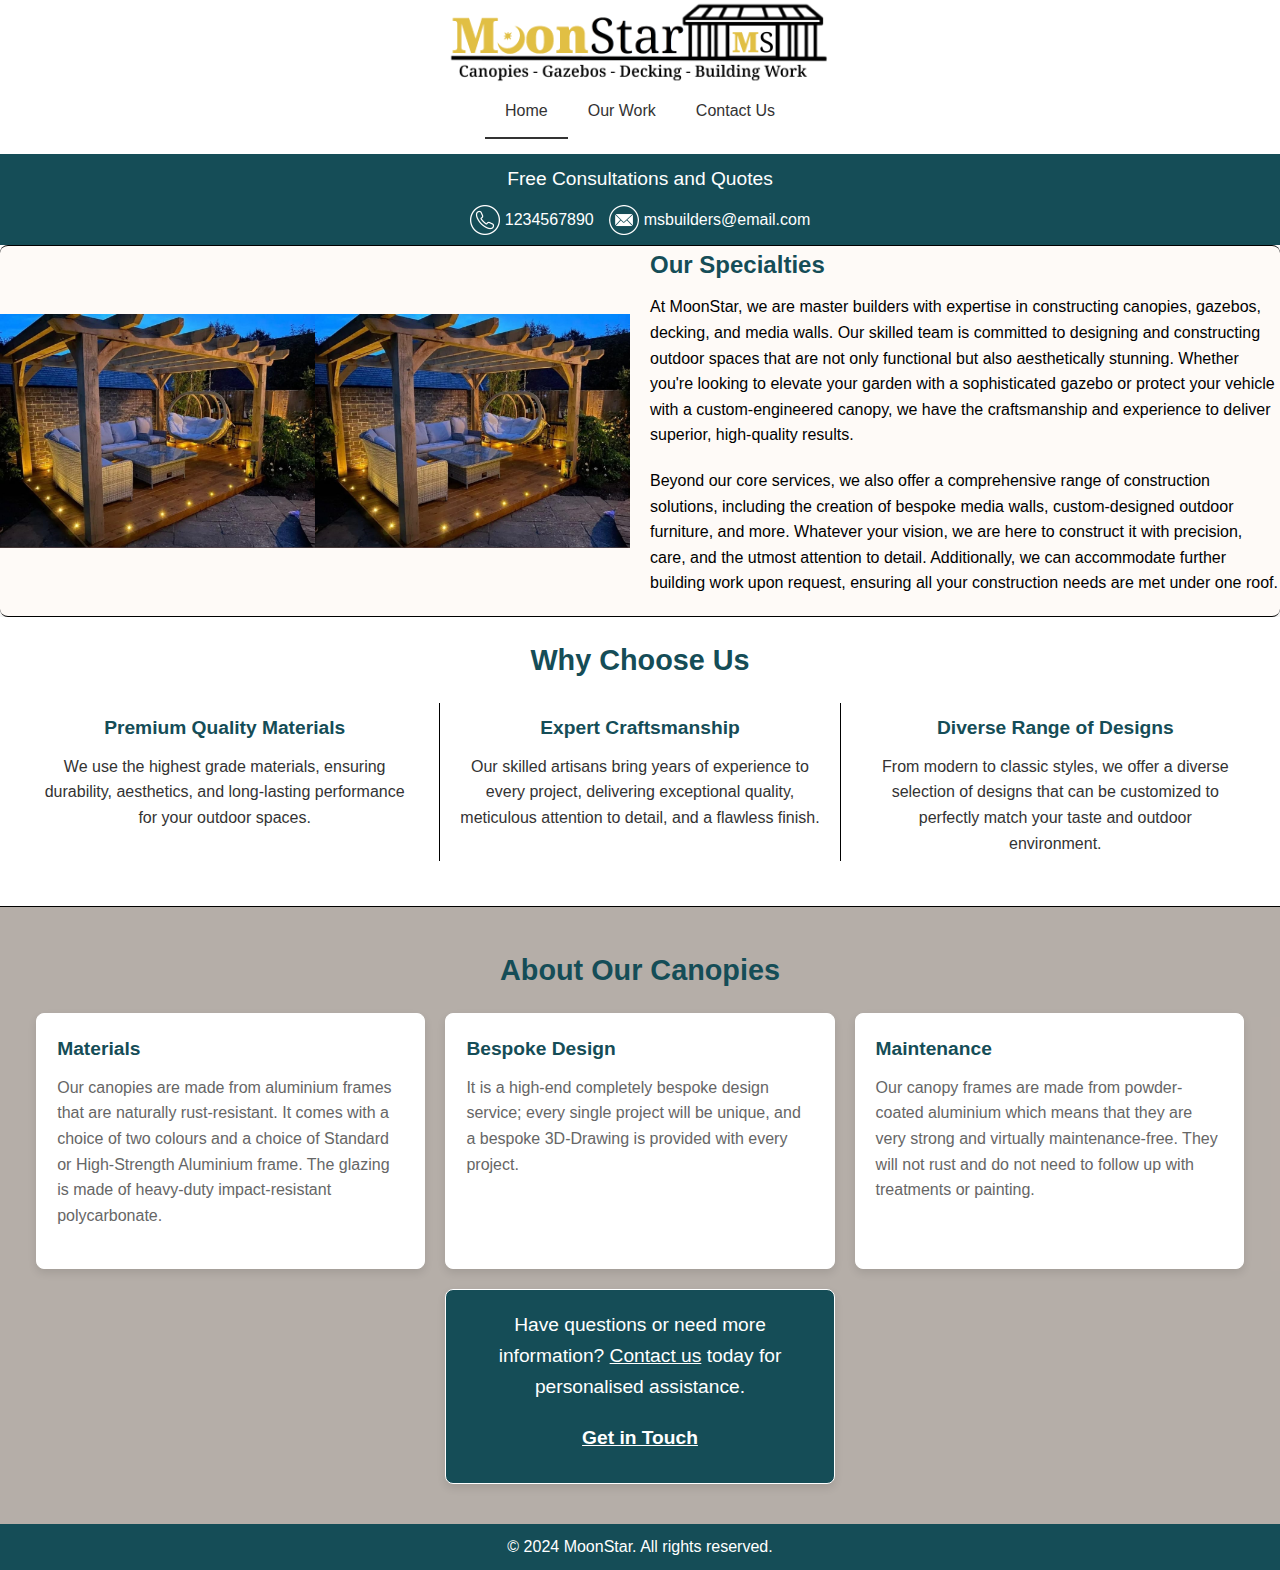
==== index.html @ 22073cf4 "initial-commit" ====
<!DOCTYPE html>
<html lang="en">
<head>
    <meta charset="UTF-8">
    <meta name="viewport" content="width=device-width, initial-scale=1.0">
    <title>CompanyName - Builders Specializing in Outdoor Spaces</title>
        <link rel="stylesheet" href="styles.css">

</head>
<body>

    <!-- Logo -->
    <div class="logo">
        <img src="nobg-logo.png" alt="CompanyName Logo" class="desktop">
        <img src="nobg-logo.png" alt="CompanyName Mobile Logo" class="mobile">
    </div>

    <!-- Navigation Bar -->
    <div class="navbar">
        <div class="navbar-links">
            <a href="index.html" class="active">Home</a>
            <a href="our-work.html">Our Work</a>
            <a href="contact-us.html">Contact Us</a>
        </div>
    </div>

<!-- quotes Bar -->
<div class="quotes-bar">
    <h3>Free Consultations and Quotes</h3>
    <div class="contact-info">
        <div class="contact-item">
            <img src="phone-icon-white.png" alt="Call Icon">
            <span class="contact-text">1234567890</span>
        </div>
        <div class="contact-item">
            <img src="email-icon-white.png" alt="Email Icon">
            <span class="contact-text">msbuilders@email.com</span>
        </div>
    </div>
</div>

<div class="info-bar">
    <div class="info-bar-images">
        <div class="info-bar-image">
            <img src="eveningpergola.png" alt="Image 1 Description">
        </div>
        <div class="info-bar-image">
            <img src="eveningpergola.png" alt="Image 2 Description">
        </div>
    </div>
    <div class="info-bar-text">
<h3>Our Specialties</h3>
<p>At MoonStar, we are master builders with expertise in constructing canopies, gazebos, decking, and media walls. Our skilled team is committed to designing and constructing outdoor spaces that are not only functional but also aesthetically stunning. Whether you're looking to elevate your garden with a sophisticated gazebo or protect your vehicle with a custom-engineered canopy, we have the craftsmanship and experience to deliver superior, high-quality results.</p>
<p>Beyond our core services, we also offer a comprehensive range of construction solutions, including the creation of bespoke media walls, custom-designed outdoor furniture, and more. Whatever your vision, we are here to construct it with precision, care, and the utmost attention to detail. Additionally, we can accommodate further building work upon request, ensuring all your construction needs are met under one roof.</p>

    </div>
</div>


<!-- Why Choose Us Bar -->
<div class="why-choose-us-bar">
    <h2>Why Choose Us</h2>
    <div class="why-choose-us-boxes">
        <div class="box">
            <h3>Premium Quality Materials</h3>
            <p>We use the highest grade materials, ensuring durability, aesthetics, and long-lasting performance for your outdoor spaces.</p>
        </div>
        <div class="box">
            <h3>Expert Craftsmanship</h3>
            <p>Our skilled artisans bring years of experience to every project, delivering exceptional quality, meticulous attention to detail, and a flawless finish.</p>
        </div>
        <div class="box">
            <h3>Diverse Range of Designs</h3>
            <p>From modern to classic styles, we offer a diverse selection of designs that can be customized to perfectly match your taste and outdoor environment.</p>
        </div>
    </div>
</div> 

<!-- About Our Canopies Bar -->
<div class="about-canopies-bar">
    <h2>About Our Canopies</h2>
    <div class="about-canopies-content">
        <div class="about-canopies-box">
            <h3>Materials</h3>
            <p>Our canopies are made from aluminium frames that are naturally rust-resistant. It comes with a choice of two colours and a choice of Standard or High-Strength Aluminium frame. The glazing is made of heavy-duty impact-resistant polycarbonate.
			</p>
        </div>
        <div class="about-canopies-box">
            <h3>Bespoke Design</h3>
            <p>It is a high-end completely bespoke design service; every single project will be unique, and a bespoke 3D-Drawing is provided with every project.</p>
        </div>
        <div class="about-canopies-box">
            <h3>Maintenance</h3>
            <p>Our canopy frames are made from powder-coated aluminium which means that they are very strong and virtually maintenance-free. They will not rust and do not need to follow up with treatments or painting.
			</p>
        </div>
		<div class="contact-canopies-box" href="contact-us.html">
            <p>Have questions or need more information? <a href="contact-us.html">Contact us</a> today for personalised assistance.</p>
			<h3> <a href="contact-us.html">Get in Touch</a></h3>
        </div>
    </div>
</div>


    <!-- Footer -->
    <div class="footer">
        &copy; 2024 MoonStar. All rights reserved.
    </div>

    <script>
document.addEventListener("DOMContentLoaded", function() {
    var navLinks = document.querySelectorAll('.navbar a');
    var currentPage = window.location.href;

    navLinks.forEach(function(link) {
        if (link.href === currentPage) {
            link.classList.add('active');
        } else {
            link.classList.remove('active');
        }
    });

    // Optionally, handle the click event to update the active link
    navLinks.forEach(function(link) {
        link.addEventListener('click', function() {
            navLinks.forEach(function(link) {
                link.classList.remove('active');
            });
            this.classList.add('active');
        });
    });
});

    </script>

</body>
</html>
---- styles.css ----
/* Basic reset */
* {
    margin: 0;
    padding: 0;
    box-sizing: border-box;
}

/* Body styles */
body {
    font-family: Arial, sans-serif;
    line-height: 1.6;
    background-color: #fff;
    color: #333;
}

/* Logo styling */
.logo {
    display: flex;
    justify-content: center;
    align-items: center;
    background-color: #fff;
    /* Removed padding and margin adjustments */
}

.logo img.desktop {
	width: 30%;
    height: auto; /* Maintain aspect ratio */
    display: block; /* Show desktop logo by default */
}

.logo img.mobile {
	width:80%;
    display: none; /* Hide mobile logo by default */
}

/* Mobile logo styling */
@media (max-width: 600px) {
    .logo img.desktop {
        display: none; /* Hide desktop logo on mobile */
    }

    .logo img.mobile {
        display: block; /* Show mobile logo on mobile */
    }

    .navbar-toggle {
        display: none; /* Ensure mobile toggle button is not shown */
    }

    .navbar-links {
        display: flex; /* Ensure navbar links are always displayed */
        flex-direction: row; /* Align links in a row */
        justify-content: center; /* Center align links */
        width: 100%; /* Full width */
        border-top: none; /* Remove border for mobile view */
    }
}

/* Navbar styling */
.navbar {
    background-color: #fff;
    color: #333;
    /* Removed padding and margin-top adjustments */
    text-align: center;
    position: relative;
    padding-bottom: 15px; /* Added padding to the bottom of the navbar */
}

.navbar-toggle {
    display: none; /* Hide the toggle button by default */
    background-color: #000;
    color: #fff;
    border: none;
    font-size: 20px;
    cursor: pointer;
}

#page-label {
    font-size: 1rem;
    color: #333;
    margin-left: 10px;
}

.navbar-links {
    display: flex;
    justify-content: center;
}

.navbar a {
    color: #333;
    padding: 14px 20px;
    text-decoration: none;
    text-align: center;
    display: inline-block;
    border-bottom: 2px solid transparent; /* Default border */
}

.navbar a.active {
    border-bottom: 2px solid #333; /* Underline color for active link */
    color: #333; /* Ensure text color remains */
}

.navbar a:hover {
    background-color: #f0f0f0; /* Light grey hover effect */
    color: #333;
}

/* Quotes Bar Styling */
.quotes-bar {
    background-color: #154d57;
    color: #fff;
    text-align: center;
    padding: 10px 0;
    font-size: 1.2rem; /* Adjust font size as needed */
}

.quotes-bar h3 {
    margin: 0; /* Remove margin to center text */
    font-size: 1.2rem; /* Adjust font size */
    font-weight: normal; /* Use normal weight for text */
}

.contact-info {
    display: flex; /* Align contact items side by side */
    justify-content: center; /* Center align contact items */
    gap: 15px; /* Space between items */
    margin-top: 10px; /* Space above contact info */
}

.contact-item {
    display: flex; /* Align icon and text */
    align-items: center; /* Center items vertically */
    gap: 5px; /* Space between icon and text */
}

.contact-item img {
    width: 30px; /* Adjust width for the icon images */
    height: 30px; /* Adjust height for the icon images */
}

.contact-text {
    font-size: 1rem; /* Font size for contact text */
}

/* Main content styling */
.container {
    padding: 20px;
    max-width: 1000px;
    margin: auto;
    color: #333;
}

h1 {
    margin-bottom: 20px;
    font-size: 2.5rem;
    text-align: center;
    color: #D4AF37;
}

p {
    margin-bottom: 20px;
    font-size: 1.1rem;
    color: #666;
}

/* Footer styling */
.footer {
    background-color: #154d57;
    color: #fff;
    text-align: center;
    padding: 10px 0;
    width: 100%;
    bottom: 0;
}
.info-bar {
    display: flex;
    align-items: center;
    background-color: #fefaf7;
    color: #333;
    border-top: 1px solid #000;
	border-bottom: 1px solid #000;
	border-radius: 8px;
	box-shadow: 0 4px 8px rgba(0, 0, 0, 0.1);
    overflow: hidden; /* Ensure no overflow from images */
}

.info-bar-images {
    display: flex;
    flex: 1;
}

.info-bar-image {
    flex: 1;
    overflow: hidden; /* Hide overflow to crop images */
}

.info-bar-image img {
    width: 100%;
    height: 100%;
    object-fit: cover; /* Cover the entire area */
}

.info-bar-text {
    flex: 1;
    padding-left: 20px;
}

.info-bar-text h3 {
    font-size: 1.5rem;
    margin-bottom: 10px;
    color: #154d57;
}

.info-bar-text p {
    font-size: 1rem;
    color: #000;
}

/* Mobile view adjustments */
@media (max-width: 600px) {
    .info-bar {
        flex-direction: column;
        text-align: center;
    }

    .info-bar-text {
        order: 1; /* Ensure text comes first */
        padding: 20px;
    }
    
    .info-bar-images {
        order: 2; /* Ensure images come after the text */
        flex-direction: column;
    }

    .info-bar-image {
        margin-bottom: 10px; /* Add space between the two images */
    }

    .info-bar-image img {
        height: auto; /* Maintain aspect ratio on mobile */
        object-fit: contain; /* Contain within the given space */
    }
}



/* Why Choose Us Bar Styling */
.why-choose-us-bar {
    background-color: #fff;
    color: #154d57;
    padding: 20px 0; /* Add padding for spacing */
    text-align: center;
    border-bottom: 1px solid #000; /* Fine border below the entire bar */
}

.why-choose-us-bar h2 {
    font-size: 1.8rem;
    margin-bottom: 20px;
    color: #154d57; /* Title color */
}

.why-choose-us-boxes {
    display: flex;
    justify-content: space-around; /* Evenly space the boxes */
    align-items: flex-start; /* Align the top of the boxes */
    padding: 0 20px; /* Add padding for better spacing */
}

.box {
    flex: 1; /* Each box takes equal space */
    margin: 0 10px; /* Add margin between boxes */
    text-align: center; /* Center-align the text */
    padding: 10px; /* Add padding inside the box */
}

.box h3 {
    font-size: 1.2rem;
    margin-bottom: 10px;
    color: #154d57; /* Subheading color */
}

.box p {
    font-size: 1rem;
    color: #333; /* Text color */
}

/* Fine black borders around the middle box */
.box:nth-child(2) {
    border-left: 1px solid #000; /* Fine border on the left side */
    border-right: 1px solid #000; /* Fine border on the right side */
    padding-left: 15px; /* Add padding to keep text away from the border */
    padding-right: 15px; /* Add padding to keep text away from the border */
}

/* Mobile view adjustments */
@media (max-width: 600px) {
    .why-choose-us-boxes {
        flex-direction: column; /* Stack boxes vertically */
        align-items: center; /* Center align the boxes */
    }

    .box {
        margin-bottom: 20px; /* Add space between stacked boxes */
        text-align: center; /* Center text in mobile view */
    }

    /* Remove borders around the middle box in mobile view */
    .box:nth-child(2) {
        border-left: none;
        border-right: none;
    }
}


.about-canopies-bar {
    background-color: #e3dad2;
    background-size: cover; /* Ensure background covers the entire container */
    background-position: center; /* Center the background image */
    padding: 40px 20px; /* Add padding around the section */
    position: relative;
    color: #154d57; /* Text color */
    text-align: center;
}

.about-canopies-bar::before {
    content: "";
    position: absolute;
    top: 0;
    left: 0;
    width: 100%;
    height: 100%;
    background: rgba(0, 0, 0, 0.2); /* 20% opacity black overlay */
    z-index: 1; /* Place overlay behind text */
}

.about-canopies-bar h2 {
    font-size: 1.8rem;
    margin-bottom: 20px;
    position: relative;
    z-index: 2; /* Ensure text is above the overlay */
	color: 
}

.about-canopies-content {
    display: flex;
    justify-content: center;
    gap: 20px; /* Space between the boxes */
    flex-wrap: wrap; /* Wrap boxes on smaller screens */
    position: relative;
    z-index: 2; /* Ensure boxes are above the overlay */
}

.about-canopies-box {
    background-color: #fff; /* White background for the boxes */
    color: #000; /* Black text color */
    border: 1px solid #000; /* Fine black border around each box */
    padding: 20px; /* Padding inside each box */
    width: calc(33% - 20px); /* Three boxes side by side with some margin */
    box-sizing: border-box; /* Include padding and border in width calculation */
    text-align: left; /* Align text to the left within each box */
	border: 1px solid #fff;
	border-radius: 8px;
    box-shadow: 0 4px 8px rgba(0, 0, 0, 0.1);
}

.contact-canopies-box {
    background-color: #154d57; /* White background for the boxes */
    color: #000; /* Black text color */
    border: 1px solid #000; /* Fine black border around each box */
    padding: 20px; /* Padding inside each box */
    width: calc(33% - 20px); /* Three boxes side by side with some margin */
    box-sizing: border-box; /* Include padding and border in width calculation */
    text-align: left; /* Align text to the left within each box */
	border: 1px solid #fff;
	border-radius: 8px;
    box-shadow: 0 4px 8px rgba(0, 0, 0, 0.1);
}

.contact-canopies-box h3 {
    font-size: 1.2rem;
    margin-bottom: 10px;
	text-align: center;
	color: #fff;
}
.contact-canopies-box p{
    font-size: 1.2rem;
	text-align: center;
	color: #fff;
}

.contact-canopies-box a {
    color: #ffffff; /* Set the link color to white */
    text-decoration: underline; /* Underline the text */
}


.about-canopies-box h3 {
    font-size: 1.2rem;
    margin-bottom: 10px;
	color: #154d57;
}

.about-canopies-box p {
    font-size: 1rem;
}

/* Mobile view adjustments */
@media (max-width: 600px) {
    .about-canopies-content {
        flex-direction: column; /* Stack boxes vertically on small screens */
        align-items: center; /* Center align the boxes */
    }

    .about-canopies-box {
        width: 90%; /* Make boxes wider on smaller screens */
        margin-bottom: 20px; /* Space between stacked boxes */
    }
	
	.contact-canopies-box {
        width: 90%; /* Make boxes wider on smaller screens */
        margin-bottom: 20px; /* Space between stacked boxes */
    }
}

        /* New Gallery Styles */
        .gallery-bar {
            padding: 20px;
            background-color: #f9f9f9;
        }
        .gallery {
            display: grid;
            grid-template-columns: repeat(auto-fill, minmax(200px, 1fr));
            gap: 10px;
        }
        .gallery-item img {
            width: 100%;
            height: auto;
            display: block;
            border: 1px solid #ddd;
            border-radius: 4px;
        }
		
		
		
		 /* Gallery Styles */
        .gallery {
            display: grid;
            grid-template-columns: repeat(auto-fill, minmax(200px, 1fr));
            gap: 10px;
            padding: 20px;
        }

        .gallery-item img {
            width: 100%;
            height: auto;
            cursor: pointer;
            transition: transform 0.3s ease;
        }

        .gallery-item img:hover {
            transform: scale(1.05);
        }

        /* Lightbox Styles */
        .lightbox {
            display: none;
            position: fixed;
            z-index: 1000;
            left: 0;
            top: 0;
            width: 100%;
            height: 100%;
            overflow: auto;
            background-color: rgba(0, 0, 0, 0.8);
        }

        .lightbox-content {
            margin: auto;
            display: block;
            max-width: 90%;
            max-height: 80%;
        }

        .close {
            position: absolute;
            top: 15px;
            right: 35px;
            color: #f1f1f1;
            font-size: 40px;
            font-weight: bold;
            cursor: pointer;
        }

        .close:hover {
            color: #bbb;
            text-decoration: none;
            cursor: pointer;
        }

        #caption {
            margin: 0 auto;
            display: block;
            text-align: center;
            color: #ccc;
            padding: 10px;
        }
		
		
				/* Our Work Bar Styles */
.our-work-bar {
    text-align: center;
    padding: 20px;
    background-color: #fefaf7;
    margin: 0 0;
    border-radius: 8px;
    box-shadow: 0 4px 8px rgba(0, 0, 0, 0.1);
}

.our-work-bar h3 {
    font-size: 24px;
    margin-bottom: 10px;
    color: #333;
}

.our-work-bar p {
    font-size: 16px;
    margin-bottom: 20px;
    color: #666;
}

.social-icons {
    display: flex;
    justify-content: center;
    gap: 20px;
}

.social-icon {
    display: flex;
    align-items: center;
    justify-content: center;
    flex-direction: column;
    width: 100px;
    height: 100px;
    background-color: #fff;
    border: 2px solid #ddd;
    border-radius: 10px;
    text-decoration: none;
    color: #333;
    font-size: 14px;
    font-weight: bold;
    transition: transform 0.3s, background-color 0.3s, border-color 0.3s;
}

.social-icon img {
    width: 40px;
    height: 40px;
    margin-bottom: 10px;
}

.social-icon:hover {
    transform: translateY(-5px);
    background-color: #f0f0f0;
    border-color: #bbb;
}

/* Specific colors for each social icon */
.social-icon.facebook {
    color: #3b5998;
    border-color: #3b5998;
}

.social-icon.instagram {
    color: #e4405f;
    border-color: #e4405f;
}

.social-icon.twitter {
    color: #55acee;
    border-color: #55acee;
}
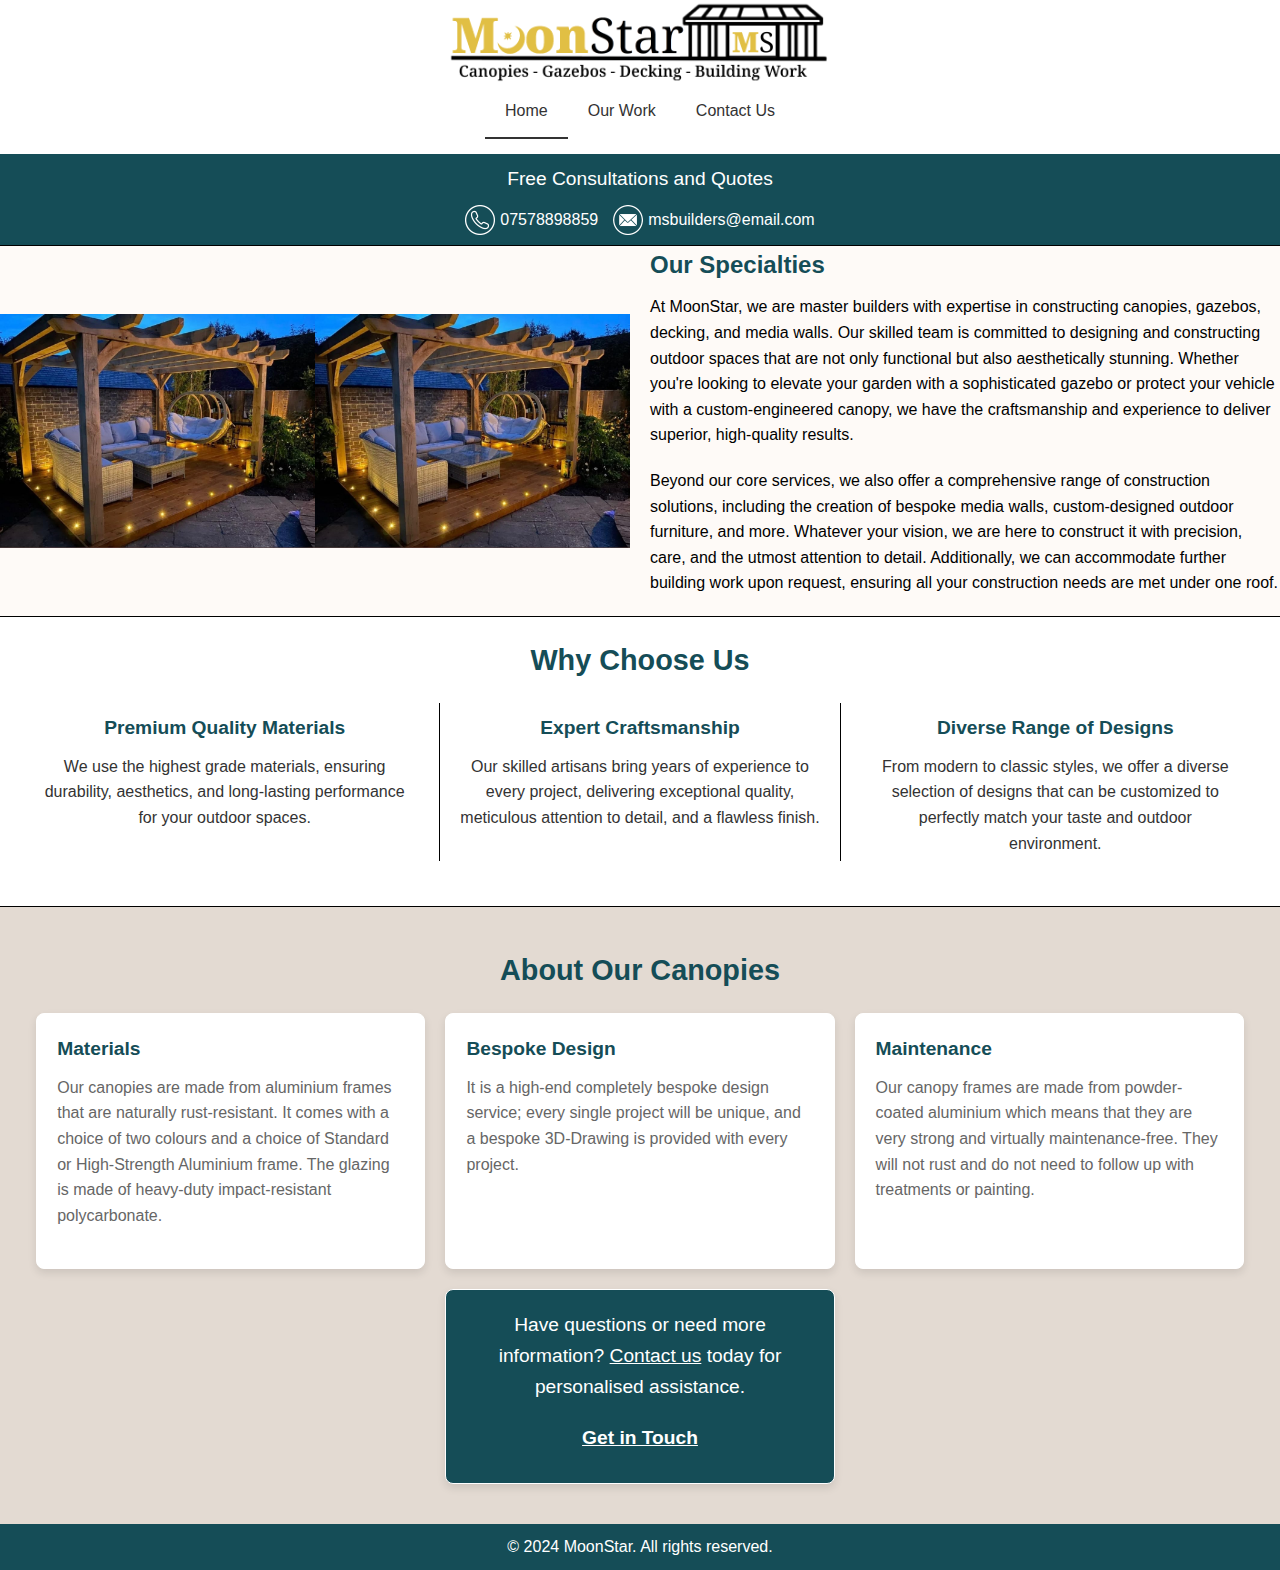
==== commit b77591c9: "updates" ====
--- a/index.html
+++ b/index.html
@@ -24,13 +24,13 @@
         </div>
     </div>
 
-<!-- quotes Bar -->
+<!-- Quotes Bar -->
 <div class="quotes-bar">
     <h3>Free Consultations and Quotes</h3>
     <div class="contact-info">
         <div class="contact-item">
             <img src="phone-icon-white.png" alt="Call Icon">
-            <span class="contact-text">1234567890</span>
+            <span class="contact-text">07578898859</span>
         </div>
         <div class="contact-item">
             <img src="email-icon-white.png" alt="Email Icon">
@@ -38,6 +38,7 @@
         </div>
     </div>
 </div>
+
 
 <div class="info-bar">
     <div class="info-bar-images">
--- a/styles.css
+++ b/styles.css
@@ -179,7 +179,6 @@
     color: #333;
     border-top: 1px solid #000;
 	border-bottom: 1px solid #000;
-	border-radius: 8px;
 	box-shadow: 0 4px 8px rgba(0, 0, 0, 0.1);
     overflow: hidden; /* Ensure no overflow from images */
 }
@@ -323,16 +322,7 @@
     text-align: center;
 }
 
-.about-canopies-bar::before {
-    content: "";
-    position: absolute;
-    top: 0;
-    left: 0;
-    width: 100%;
-    height: 100%;
-    background: rgba(0, 0, 0, 0.2); /* 20% opacity black overlay */
-    z-index: 1; /* Place overlay behind text */
-}
+
 
 .about-canopies-bar h2 {
     font-size: 1.8rem;
@@ -520,7 +510,7 @@
 .our-work-bar h3 {
     font-size: 24px;
     margin-bottom: 10px;
-    color: #333;
+    color: #154d57;
 }
 
 .our-work-bar p {
@@ -542,11 +532,11 @@
     flex-direction: column;
     width: 100px;
     height: 100px;
-    background-color: #fff;
+    background-color: #154d57;
     border: 2px solid #ddd;
     border-radius: 10px;
     text-decoration: none;
-    color: #333;
+    color: #fff;
     font-size: 14px;
     font-weight: bold;
     transition: transform 0.3s, background-color 0.3s, border-color 0.3s;
@@ -558,26 +548,10 @@
     margin-bottom: 10px;
 }
 
+
 .social-icon:hover {
     transform: translateY(-5px);
     background-color: #f0f0f0;
     border-color: #bbb;
 }
 
-/* Specific colors for each social icon */
-.social-icon.facebook {
-    color: #3b5998;
-    border-color: #3b5998;
-}
-
-.social-icon.instagram {
-    color: #e4405f;
-    border-color: #e4405f;
-}
-
-.social-icon.twitter {
-    color: #55acee;
-    border-color: #55acee;
-}
-
-	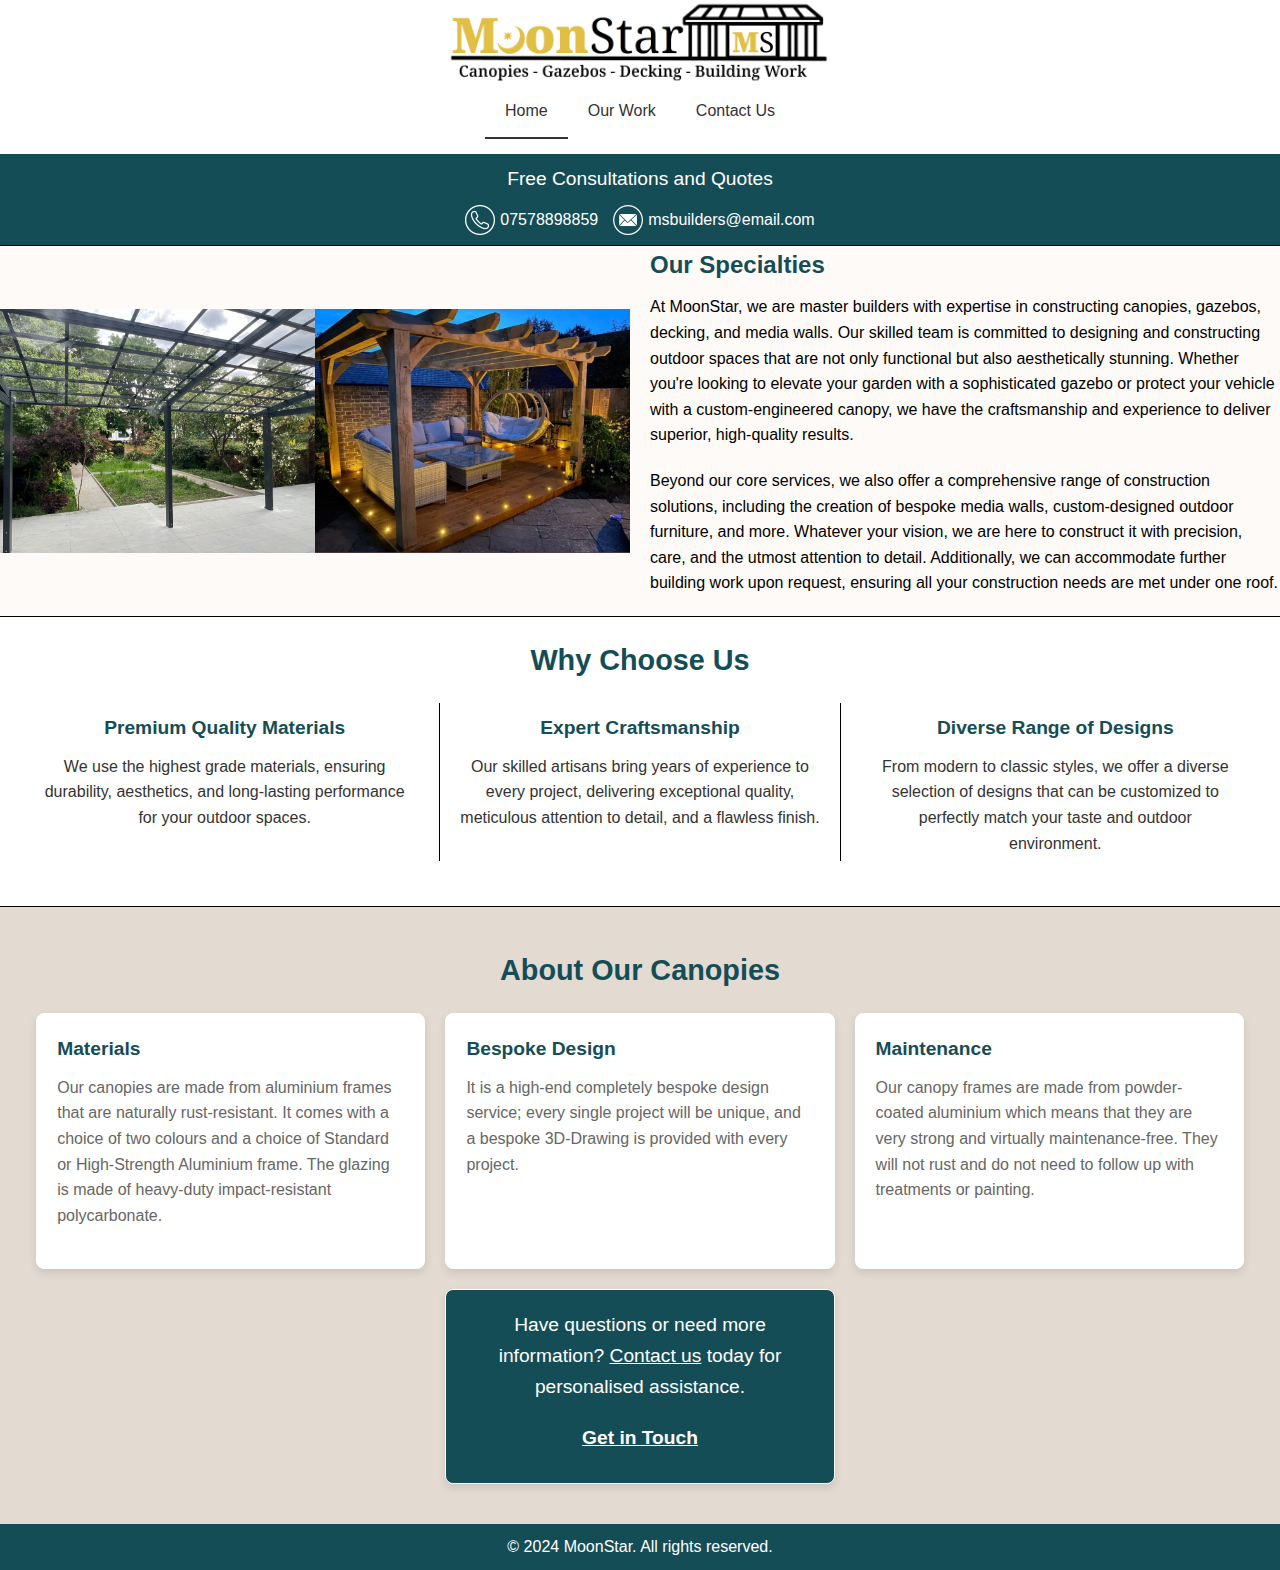
==== commit c0d683ab: "newimages" ====
--- a/index.html
+++ b/index.html
@@ -43,10 +43,10 @@
 <div class="info-bar">
     <div class="info-bar-images">
         <div class="info-bar-image">
-            <img src="eveningpergola.png" alt="Image 1 Description">
+            <img src="hs1.png" alt="Image 1 Description">
         </div>
         <div class="info-bar-image">
-            <img src="eveningpergola.png" alt="Image 2 Description">
+            <img src="hs2.png" alt="Image 2 Description">
         </div>
     </div>
     <div class="info-bar-text">
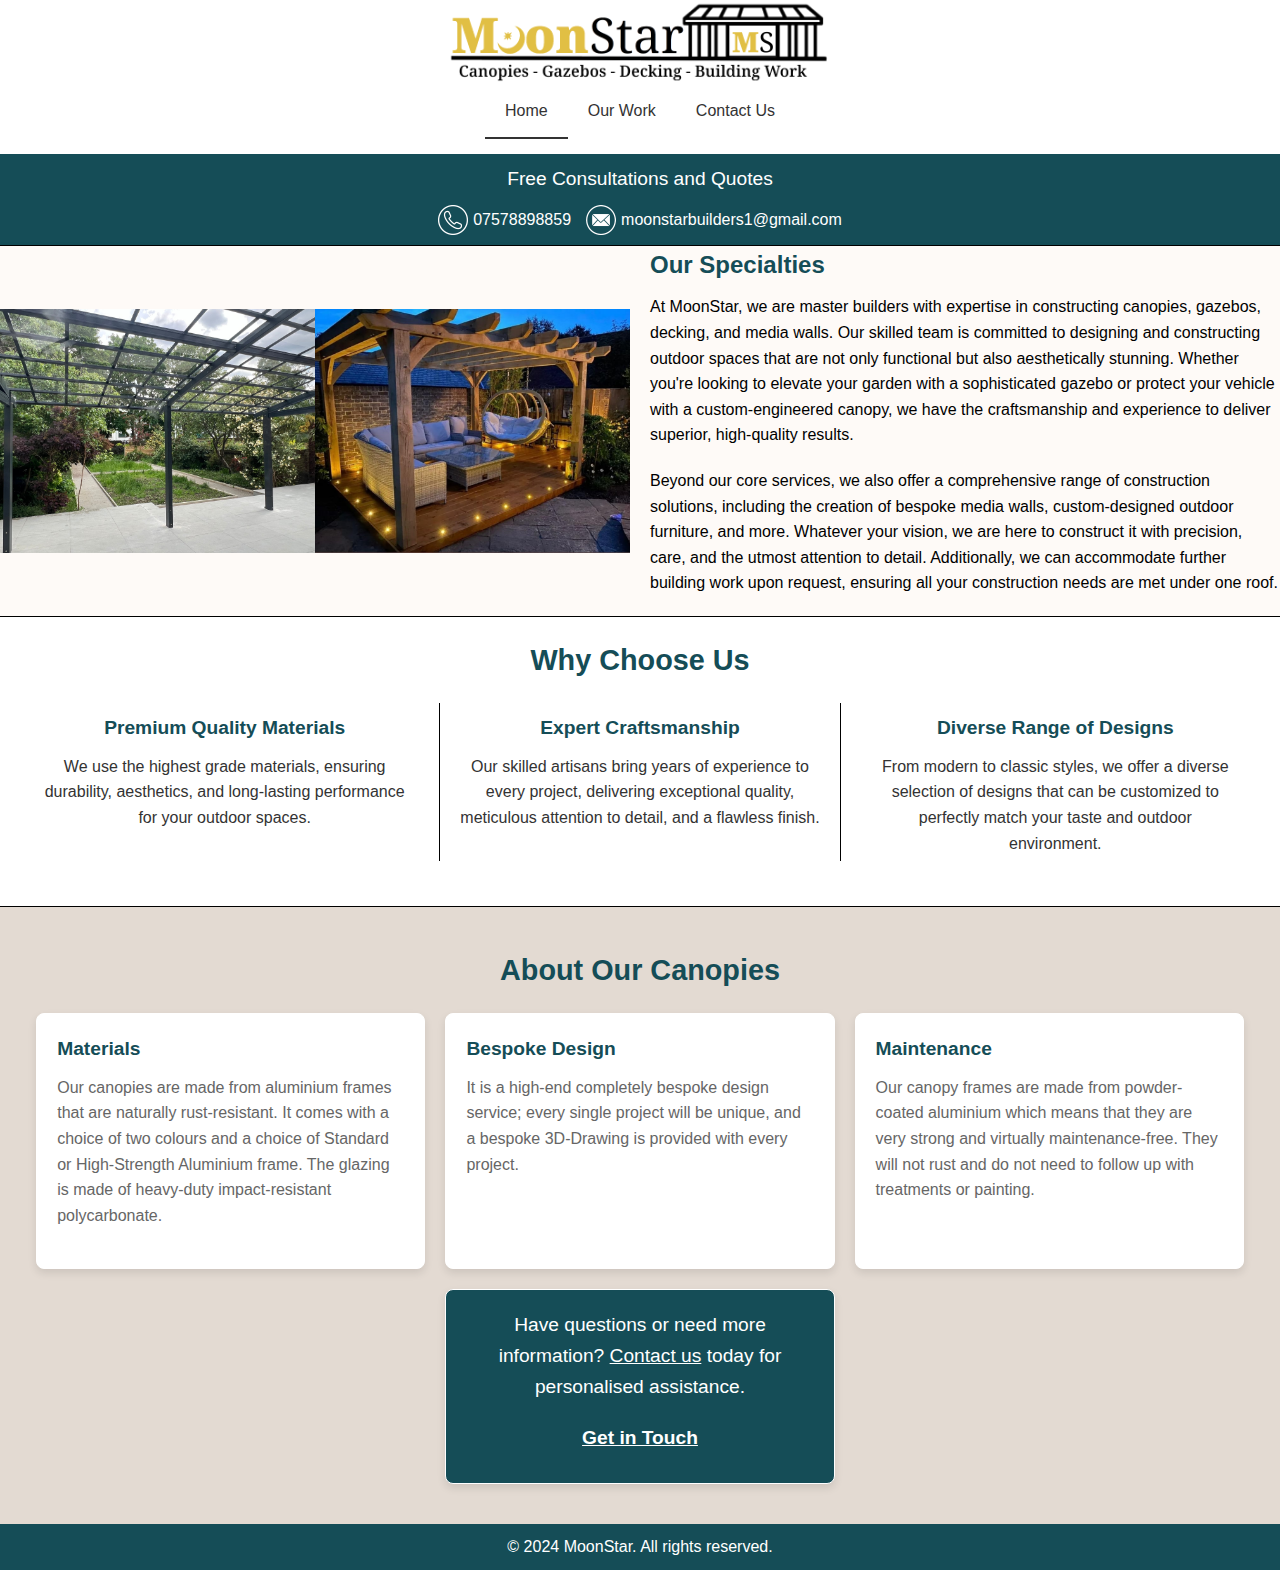
==== commit b87dc7c1: "new email" ====
--- a/index.html
+++ b/index.html
@@ -3,7 +3,7 @@
 <head>
     <meta charset="UTF-8">
     <meta name="viewport" content="width=device-width, initial-scale=1.0">
-    <title>CompanyName - Builders Specializing in Outdoor Spaces</title>
+    <title>MoonStar - Home</title>
         <link rel="stylesheet" href="styles.css">
 
 </head>
@@ -34,7 +34,7 @@
         </div>
         <div class="contact-item">
             <img src="email-icon-white.png" alt="Email Icon">
-            <span class="contact-text">msbuilders@email.com</span>
+            <span class="contact-text">moonstarbuilders1@gmail.com</span>
         </div>
     </div>
 </div>
--- a/styles.css
+++ b/styles.css
@@ -308,6 +308,24 @@
     .box:nth-child(2) {
         border-left: none;
         border-right: none;
+    }
+	
+	.box2 {
+    flex: 1; /* Each box takes equal space */
+    margin: 0 10px; /* Add margin between boxes */
+    text-align: center; /* Center-align the text */
+    padding: 10px; /* Add padding inside the box */
+}
+
+	.box2 h3 {
+    font-size: 1.2rem;
+    margin-bottom: 10px;
+    color: #154d57; /* Subheading color */
+	}
+	
+	.box2:nth-child(5) {
+    border-left: none;
+    border-right: none;
     }
 }
 
@@ -553,5 +571,6 @@
     transform: translateY(-5px);
     background-color: #f0f0f0;
     border-color: #bbb;
-}
-
+	
+}
+
